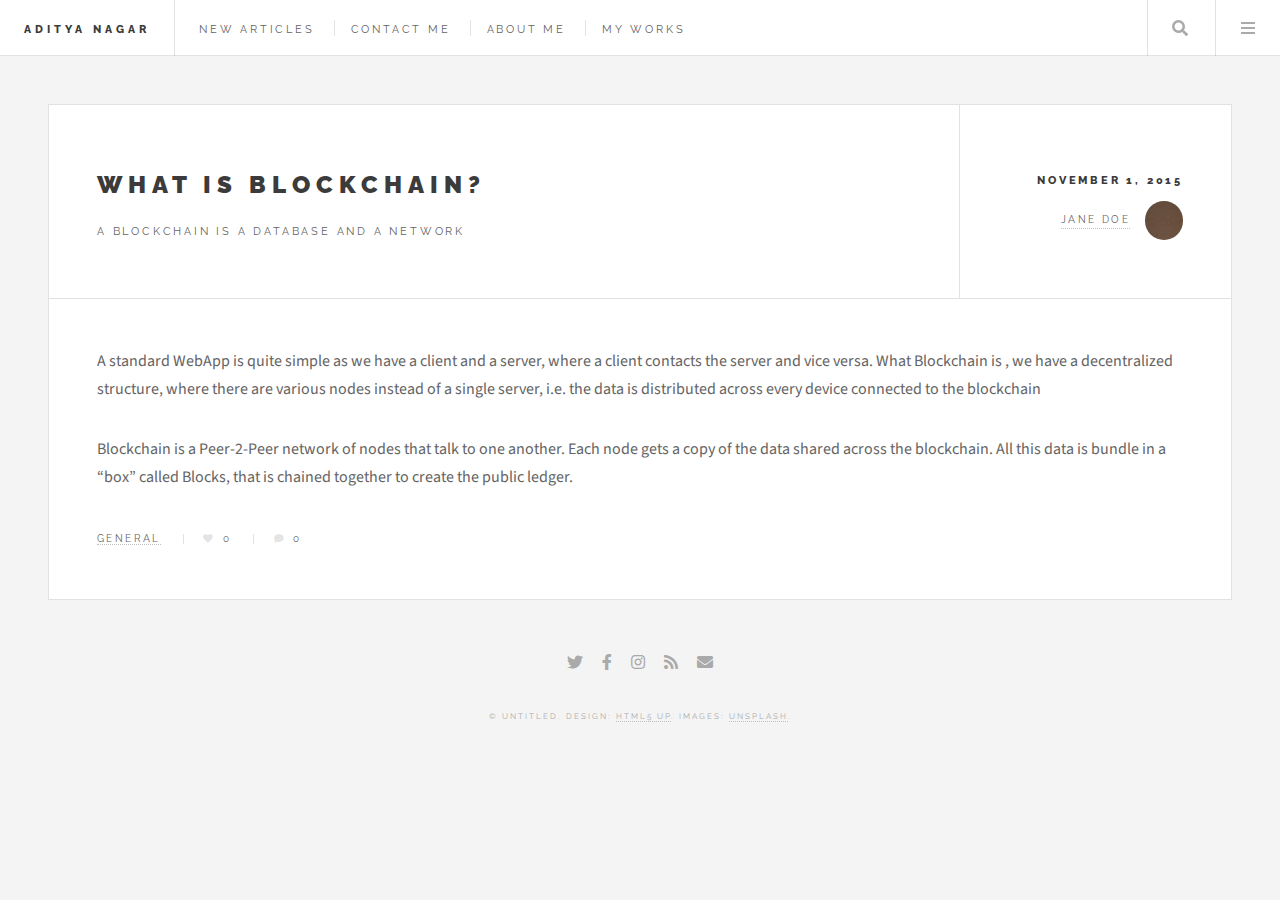
==== single.html @ 9ea2f199 "Initial commit" ====
<!DOCTYPE HTML>
<!--
	Future Imperfect by HTML5 UP
	html5up.net | @ajlkn
	Free for personal and commercial use under the CCA 3.0 license (html5up.net/license)
-->
<html>
	<head>
		<title>Aditya Nagar</title>
		<meta charset="utf-8" />
		<meta name="viewport" content="width=device-width, initial-scale=1, user-scalable=no" />
		<link rel="stylesheet" href="assets/css/main.css" />
	</head>
	<body class="single is-preload">

		<!-- Wrapper -->
			<div id="wrapper">

				<!-- Header -->
					<header id="header">
						<h1><a href="index.html">Aditya Nagar</a></h1>
						<nav class="links">
							<ul>
								<li><a href="#">New Articles</a></li>
								<li><a href="#">Contact Me</a></li>
								<li><a href="#">About Me</a></li>
								<li><a href="#">My Works</a></li>
							</ul>
						</nav>
						<nav class="main">
							<ul>
								<li class="search">
									<a class="fa-search" href="#search">Search</a>
									<form id="search" method="get" action="#">
										<input type="text" name="query" placeholder="Search" />
									</form>
								</li>
								<li class="menu">
									<a class="fa-bars" href="#menu">Menu</a>
								</li>
							</ul>
						</nav>
					</header>

				<!-- Menu -->
					<section id="menu">

						<!-- Search -->
							<section>
								<form class="search" method="get" action="#">
									<input type="text" name="query" placeholder="Search" />
								</form>
							</section>

						<!-- Links -->
						<section>
							<ul class="links">
								<li>
									<a href="#">
										<h3>What is Blockchain?</h3>
										<p>A Blockchain is a DATABASE and a NETWORK</p>
									</a>
								</li>
								
							</ul>
						</section>

						<!-- Actions -->
							<section>
								<ul class="actions stacked">
									<li><a href="#" class="button large fit">Log In</a></li>
								</ul>
							</section>

					</section>

				<!-- Main -->
					<div id="main">

						<!-- Post -->
							<article class="post">
								<header>
									<div class="title">
										<h2><a href="#">what is Blockchain? </a></h2>
										<p>A Blockchain is a DATABASE and a NETWORK</p>
									</div>
									<div class="meta">
										<time class="published" datetime="2015-11-01">November 1, 2015</time>
										<a href="#" class="author"><span class="name">Jane Doe</span><img src="images/avatar.jpg" alt="" /></a>
									</div>
								</header>
								<!-- <span class="image featured"><img src="images/pic01.jpg" alt="" /></span> -->
								<p>A standard WebApp is quite simple as we have a client and a server, where a client contacts the server and vice versa. 
									What Blockchain is , we have a decentralized structure, where there are various nodes instead of a single server, i.e. the data is distributed across every device connected to the blockchain
									</p>
								<p>Blockchain is a Peer-2-Peer network of nodes that talk to one another.
									Each node gets a copy of the data shared across the blockchain. All this data is bundle in a “box” called Blocks, that is chained together to create the public ledger. </p>
								<footer>
									<ul class="stats">
										<li><a href="#">General</a></li>
										<li><a href="#" class="icon solid fa-heart">0</a></li>
										<li><a href="#" class="icon solid fa-comment">0</a></li>
									</ul>
								</footer>
							</article>

					</div>

				<!-- Footer -->
					<section id="footer">
						<ul class="icons">
							<li><a href="#" class="icon brands fa-twitter"><span class="label">Twitter</span></a></li>
							<li><a href="#" class="icon brands fa-facebook-f"><span class="label">Facebook</span></a></li>
							<li><a href="#" class="icon brands fa-instagram"><span class="label">Instagram</span></a></li>
							<li><a href="#" class="icon solid fa-rss"><span class="label">RSS</span></a></li>
							<li><a href="#" class="icon solid fa-envelope"><span class="label">Email</span></a></li>
						</ul>
						<p class="copyright">&copy; Untitled. Design: <a href="http://html5up.net">HTML5 UP</a>. Images: <a href="http://unsplash.com">Unsplash</a>.</p>
					</section>

			</div>

		<!-- Scripts -->
			<script src="assets/js/jquery.min.js"></script>
			<script src="assets/js/browser.min.js"></script>
			<script src="assets/js/breakpoints.min.js"></script>
			<script src="assets/js/util.js"></script>
			<script src="assets/js/main.js"></script>

	</body>
</html>
---- assets/css/main.css ----
@import url(fontawesome-all.min.css);
@import url("https://fonts.googleapis.com/css?family=Source+Sans+Pro:400,700|Raleway:400,800,900");

/*
	Future Imperfect by HTML5 UP
	html5up.net | @ajlkn
	Free for personal and commercial use under the CCA 3.0 license (html5up.net/license)
*/

html, body, div, span, applet, object,
iframe, h1, h2, h3, h4, h5, h6, p, blockquote,
pre, a, abbr, acronym, address, big, cite,
code, del, dfn, em, img, ins, kbd, q, s, samp,
small, strike, strong, sub, sup, tt, var, b,
u, i, center, dl, dt, dd, ol, ul, li, fieldset,
form, label, legend, table, caption, tbody,
tfoot, thead, tr, th, td, article, aside,
canvas, details, embed, figure, figcaption,
footer, header, hgroup, menu, nav, output, ruby,
section, summary, time, mark, audio, video {
	margin: 0;
	padding: 0;
	border: 0;
	font-size: 100%;
	font: inherit;
	vertical-align: baseline;}

article, aside, details, figcaption, figure,
footer, header, hgroup, menu, nav, section {
	display: block;}

body {
	line-height: 1;
}

ol, ul {
	list-style: none;
}

blockquote, q {
	quotes: none;
}

	blockquote:before, blockquote:after, q:before, q:after {
		content: '';
		content: none;
	}

table {
	border-collapse: collapse;
	border-spacing: 0;
}

body {
	-webkit-text-size-adjust: none;
}

mark {
	background-color: transparent;
	color: inherit;
}

input::-moz-focus-inner {
	border: 0;
	padding: 0;
}

input, select, textarea {
	-moz-appearance: none;
	-webkit-appearance: none;
	-ms-appearance: none;
	appearance: none;
}

/* Basic */

	@-ms-viewport {
		width: device-width;
	}

	body {
		-ms-overflow-style: scrollbar;
	}

	@media screen and (max-width: 480px) {

		html, body {
			min-width: 320px;
		}

	}

	html {
		box-sizing: border-box;
	}

	*, *:before, *:after {
		box-sizing: inherit;
	}

	body {
		background: #f4f4f4;
	}

		body.is-preload *, body.is-preload *:before, body.is-preload *:after {
			-moz-animation: none !important;
			-webkit-animation: none !important;
			-ms-animation: none !important;
			animation: none !important;
			-moz-transition: none !important;
			-webkit-transition: none !important;
			-ms-transition: none !important;
			transition: none !important;
		}

/* Type */

	body, input, select, textarea {
		color: #646464;
		font-family: "Source Sans Pro", Helvetica, sans-serif;
		font-size: 14pt;
		font-weight: 400;
		line-height: 1.75;
	}

		@media screen and (max-width: 1680px) {

			body, input, select, textarea {
				font-size: 12pt;
			}

		}

		@media screen and (max-width: 1280px) {

			body, input, select, textarea {
				font-size: 12pt;
			}

		}

		@media screen and (max-width: 980px) {

			body, input, select, textarea {
				font-size: 12pt;
			}

		}

		@media screen and (max-width: 736px) {

			body, input, select, textarea {
				font-size: 12pt;
			}

		}

		@media screen and (max-width: 480px) {

			body, input, select, textarea {
				font-size: 12pt;
			}

		}

	a {
		-moz-transition: color 0.2s ease, border-bottom-color 0.2s ease;
		-webkit-transition: color 0.2s ease, border-bottom-color 0.2s ease;
		-ms-transition: color 0.2s ease, border-bottom-color 0.2s ease;
		transition: color 0.2s ease, border-bottom-color 0.2s ease;
		border-bottom: dotted 1px rgba(160, 160, 160, 0.65);
		color: inherit;
		text-decoration: none;
	}

		a:before {
			-moz-transition: color 0.2s ease;
			-webkit-transition: color 0.2s ease;
			-ms-transition: color 0.2s ease;
			transition: color 0.2s ease;
		}

		a:hover {
			border-bottom-color: transparent;
			color: #2ebaae !important;
		}

			a:hover:before {
				color: #2ebaae !important;
			}

	strong, b {
		color: #3c3b3b;
		font-weight: 700;
	}

	em, i {
		font-style: italic;
	}

	p {
		margin: 0 0 2em 0;
	}

	h1, h2, h3, h4, h5, h6 {
		color: #3c3b3b;
		font-family: "Raleway", Helvetica, sans-serif;
		font-weight: 800;
		letter-spacing: 0.25em;
		line-height: 1.65;
		margin: 0 0 1em 0;
		text-transform: uppercase;
	}

		h1 a, h2 a, h3 a, h4 a, h5 a, h6 a {
			color: inherit;
			border-bottom: 0;
		}

	h2 {
		font-size: 1.1em;
	}

	h3 {
		font-size: 0.9em;
	}

	h4 {
		font-size: 0.7em;
	}

	h5 {
		font-size: 0.7em;
	}

	h6 {
		font-size: 0.7em;
	}

	sub {
		font-size: 0.8em;
		position: relative;
		top: 0.5em;
	}

	sup {
		font-size: 0.8em;
		position: relative;
		top: -0.5em;
	}

	blockquote {
		border-left: solid 4px rgba(160, 160, 160, 0.3);
		font-style: italic;
		margin: 0 0 2em 0;
		padding: 0.5em 0 0.5em 2em;
	}

	code {
		background: rgba(160, 160, 160, 0.075);
		border: solid 1px rgba(160, 160, 160, 0.3);
		font-family: "Courier New", monospace;
		font-size: 0.9em;
		margin: 0 0.25em;
		padding: 0.25em 0.65em;
	}

	pre {
		-webkit-overflow-scrolling: touch;
		font-family: "Courier New", monospace;
		font-size: 0.9em;
		margin: 0 0 2em 0;
	}

		pre code {
			display: block;
			line-height: 1.75em;
			padding: 1em 1.5em;
			overflow-x: auto;
		}

	hr {
		border: 0;
		border-bottom: solid 1px rgba(160, 160, 160, 0.3);
		margin: 2em 0;
	}

		hr.major {
			margin: 3em 0;
		}

	.align-left {
		text-align: left;
	}

	.align-center {
		text-align: center;
	}

	.align-right {
		text-align: right;
	}

/* Row */

	.row {
		display: flex;
		flex-wrap: wrap;
		box-sizing: border-box;
		align-items: stretch;
	}

		.row > * {
			box-sizing: border-box;
		}

		.row.gtr-uniform > * > :last-child {
			margin-bottom: 0;
		}

		.row.aln-left {
			justify-content: flex-start;
		}

		.row.aln-center {
			justify-content: center;
		}

		.row.aln-right {
			justify-content: flex-end;
		}

		.row.aln-top {
			align-items: flex-start;
		}

		.row.aln-middle {
			align-items: center;
		}

		.row.aln-bottom {
			align-items: flex-end;
		}

		.row > .imp {
			order: -1;
		}

		.row > .col-1 {
			width: 8.33333%;
		}

		.row > .off-1 {
			margin-left: 8.33333%;
		}

		.row > .col-2 {
			width: 16.66667%;
		}

		.row > .off-2 {
			margin-left: 16.66667%;
		}

		.row > .col-3 {
			width: 25%;
		}

		.row > .off-3 {
			margin-left: 25%;
		}

		.row > .col-4 {
			width: 33.33333%;
		}

		.row > .off-4 {
			margin-left: 33.33333%;
		}

		.row > .col-5 {
			width: 41.66667%;
		}

		.row > .off-5 {
			margin-left: 41.66667%;
		}

		.row > .col-6 {
			width: 50%;
		}

		.row > .off-6 {
			margin-left: 50%;
		}

		.row > .col-7 {
			width: 58.33333%;
		}

		.row > .off-7 {
			margin-left: 58.33333%;
		}

		.row > .col-8 {
			width: 66.66667%;
		}

		.row > .off-8 {
			margin-left: 66.66667%;
		}

		.row > .col-9 {
			width: 75%;
		}

		.row > .off-9 {
			margin-left: 75%;
		}

		.row > .col-10 {
			width: 83.33333%;
		}

		.row > .off-10 {
			margin-left: 83.33333%;
		}

		.row > .col-11 {
			width: 91.66667%;
		}

		.row > .off-11 {
			margin-left: 91.66667%;
		}

		.row > .col-12 {
			width: 100%;
		}

		.row > .off-12 {
			margin-left: 100%;
		}

		.row.gtr-0 {
			margin-top: 0;
			margin-left: 0em;
		}

			.row.gtr-0 > * {
				padding: 0 0 0 0em;
			}

			.row.gtr-0.gtr-uniform {
				margin-top: 0em;
			}

				.row.gtr-0.gtr-uniform > * {
					padding-top: 0em;
				}

		.row.gtr-25 {
			margin-top: 0;
			margin-left: -0.25em;
		}

			.row.gtr-25 > * {
				padding: 0 0 0 0.25em;
			}

			.row.gtr-25.gtr-uniform {
				margin-top: -0.25em;
			}

				.row.gtr-25.gtr-uniform > * {
					padding-top: 0.25em;
				}

		.row.gtr-50 {
			margin-top: 0;
			margin-left: -0.5em;
		}

			.row.gtr-50 > * {
				padding: 0 0 0 0.5em;
			}

			.row.gtr-50.gtr-uniform {
				margin-top: -0.5em;
			}

				.row.gtr-50.gtr-uniform > * {
					padding-top: 0.5em;
				}

		.row {
			margin-top: 0;
			margin-left: -1em;
		}

			.row > * {
				padding: 0 0 0 1em;
			}

			.row.gtr-uniform {
				margin-top: -1em;
			}

				.row.gtr-uniform > * {
					padding-top: 1em;
				}

		.row.gtr-150 {
			margin-top: 0;
			margin-left: -1.5em;
		}

			.row.gtr-150 > * {
				padding: 0 0 0 1.5em;
			}

			.row.gtr-150.gtr-uniform {
				margin-top: -1.5em;
			}

				.row.gtr-150.gtr-uniform > * {
					padding-top: 1.5em;
				}

		.row.gtr-200 {
			margin-top: 0;
			margin-left: -2em;
		}

			.row.gtr-200 > * {
				padding: 0 0 0 2em;
			}

			.row.gtr-200.gtr-uniform {
				margin-top: -2em;
			}

				.row.gtr-200.gtr-uniform > * {
					padding-top: 2em;
				}

		@media screen and (max-width: 1680px) {

			.row {
				display: flex;
				flex-wrap: wrap;
				box-sizing: border-box;
				align-items: stretch;
			}

				.row > * {
					box-sizing: border-box;
				}

				.row.gtr-uniform > * > :last-child {
					margin-bottom: 0;
				}

				.row.aln-left {
					justify-content: flex-start;
				}

				.row.aln-center {
					justify-content: center;
				}

				.row.aln-right {
					justify-content: flex-end;
				}

				.row.aln-top {
					align-items: flex-start;
				}

				.row.aln-middle {
					align-items: center;
				}

				.row.aln-bottom {
					align-items: flex-end;
				}

				.row > .imp-xlarge {
					order: -1;
				}

				.row > .col-1-xlarge {
					width: 8.33333%;
				}

				.row > .off-1-xlarge {
					margin-left: 8.33333%;
				}

				.row > .col-2-xlarge {
					width: 16.66667%;
				}

				.row > .off-2-xlarge {
					margin-left: 16.66667%;
				}

				.row > .col-3-xlarge {
					width: 25%;
				}

				.row > .off-3-xlarge {
					margin-left: 25%;
				}

				.row > .col-4-xlarge {
					width: 33.33333%;
				}

				.row > .off-4-xlarge {
					margin-left: 33.33333%;
				}

				.row > .col-5-xlarge {
					width: 41.66667%;
				}

				.row > .off-5-xlarge {
					margin-left: 41.66667%;
				}

				.row > .col-6-xlarge {
					width: 50%;
				}

				.row > .off-6-xlarge {
					margin-left: 50%;
				}

				.row > .col-7-xlarge {
					width: 58.33333%;
				}

				.row > .off-7-xlarge {
					margin-left: 58.33333%;
				}

				.row > .col-8-xlarge {
					width: 66.66667%;
				}

				.row > .off-8-xlarge {
					margin-left: 66.66667%;
				}

				.row > .col-9-xlarge {
					width: 75%;
				}

				.row > .off-9-xlarge {
					margin-left: 75%;
				}

				.row > .col-10-xlarge {
					width: 83.33333%;
				}

				.row > .off-10-xlarge {
					margin-left: 83.33333%;
				}

				.row > .col-11-xlarge {
					width: 91.66667%;
				}

				.row > .off-11-xlarge {
					margin-left: 91.66667%;
				}

				.row > .col-12-xlarge {
					width: 100%;
				}

				.row > .off-12-xlarge {
					margin-left: 100%;
				}

				.row.gtr-0 {
					margin-top: 0;
					margin-left: 0em;
				}

					.row.gtr-0 > * {
						padding: 0 0 0 0em;
					}

					.row.gtr-0.gtr-uniform {
						margin-top: 0em;
					}

						.row.gtr-0.gtr-uniform > * {
							padding-top: 0em;
						}

				.row.gtr-25 {
					margin-top: 0;
					margin-left: -0.25em;
				}

					.row.gtr-25 > * {
						padding: 0 0 0 0.25em;
					}

					.row.gtr-25.gtr-uniform {
						margin-top: -0.25em;
					}

						.row.gtr-25.gtr-uniform > * {
							padding-top: 0.25em;
						}

				.row.gtr-50 {
					margin-top: 0;
					margin-left: -0.5em;
				}

					.row.gtr-50 > * {
						padding: 0 0 0 0.5em;
					}

					.row.gtr-50.gtr-uniform {
						margin-top: -0.5em;
					}

						.row.gtr-50.gtr-uniform > * {
							padding-top: 0.5em;
						}

				.row {
					margin-top: 0;
					margin-left: -1em;
				}

					.row > * {
						padding: 0 0 0 1em;
					}

					.row.gtr-uniform {
						margin-top: -1em;
					}

						.row.gtr-uniform > * {
							padding-top: 1em;
						}

				.row.gtr-150 {
					margin-top: 0;
					margin-left: -1.5em;
				}

					.row.gtr-150 > * {
						padding: 0 0 0 1.5em;
					}

					.row.gtr-150.gtr-uniform {
						margin-top: -1.5em;
					}

						.row.gtr-150.gtr-uniform > * {
							padding-top: 1.5em;
						}

				.row.gtr-200 {
					margin-top: 0;
					margin-left: -2em;
				}

					.row.gtr-200 > * {
						padding: 0 0 0 2em;
					}

					.row.gtr-200.gtr-uniform {
						margin-top: -2em;
					}

						.row.gtr-200.gtr-uniform > * {
							padding-top: 2em;
						}

		}

		@media screen and (max-width: 1280px) {

			.row {
				display: flex;
				flex-wrap: wrap;
				box-sizing: border-box;
				align-items: stretch;
			}

				.row > * {
					box-sizing: border-box;
				}

				.row.gtr-uniform > * > :last-child {
					margin-bottom: 0;
				}

				.row.aln-left {
					justify-content: flex-start;
				}

				.row.aln-center {
					justify-content: center;
				}

				.row.aln-right {
					justify-content: flex-end;
				}

				.row.aln-top {
					align-items: flex-start;
				}

				.row.aln-middle {
					align-items: center;
				}

				.row.aln-bottom {
					align-items: flex-end;
				}

				.row > .imp-large {
					order: -1;
				}

				.row > .col-1-large {
					width: 8.33333%;
				}

				.row > .off-1-large {
					margin-left: 8.33333%;
				}

				.row > .col-2-large {
					width: 16.66667%;
				}

				.row > .off-2-large {
					margin-left: 16.66667%;
				}

				.row > .col-3-large {
					width: 25%;
				}

				.row > .off-3-large {
					margin-left: 25%;
				}

				.row > .col-4-large {
					width: 33.33333%;
				}

				.row > .off-4-large {
					margin-left: 33.33333%;
				}

				.row > .col-5-large {
					width: 41.66667%;
				}

				.row > .off-5-large {
					margin-left: 41.66667%;
				}

				.row > .col-6-large {
					width: 50%;
				}

				.row > .off-6-large {
					margin-left: 50%;
				}

				.row > .col-7-large {
					width: 58.33333%;
				}

				.row > .off-7-large {
					margin-left: 58.33333%;
				}

				.row > .col-8-large {
					width: 66.66667%;
				}

				.row > .off-8-large {
					margin-left: 66.66667%;
				}

				.row > .col-9-large {
					width: 75%;
				}

				.row > .off-9-large {
					margin-left: 75%;
				}

				.row > .col-10-large {
					width: 83.33333%;
				}

				.row > .off-10-large {
					margin-left: 83.33333%;
				}

				.row > .col-11-large {
					width: 91.66667%;
				}

				.row > .off-11-large {
					margin-left: 91.66667%;
				}

				.row > .col-12-large {
					width: 100%;
				}

				.row > .off-12-large {
					margin-left: 100%;
				}

				.row.gtr-0 {
					margin-top: 0;
					margin-left: 0em;
				}

					.row.gtr-0 > * {
						padding: 0 0 0 0em;
					}

					.row.gtr-0.gtr-uniform {
						margin-top: 0em;
					}

						.row.gtr-0.gtr-uniform > * {
							padding-top: 0em;
						}

				.row.gtr-25 {
					margin-top: 0;
					margin-left: -0.25em;
				}

					.row.gtr-25 > * {
						padding: 0 0 0 0.25em;
					}

					.row.gtr-25.gtr-uniform {
						margin-top: -0.25em;
					}

						.row.gtr-25.gtr-uniform > * {
							padding-top: 0.25em;
						}

				.row.gtr-50 {
					margin-top: 0;
					margin-left: -0.5em;
				}

					.row.gtr-50 > * {
						padding: 0 0 0 0.5em;
					}

					.row.gtr-50.gtr-uniform {
						margin-top: -0.5em;
					}

						.row.gtr-50.gtr-uniform > * {
							padding-top: 0.5em;
						}

				.row {
					margin-top: 0;
					margin-left: -1em;
				}

					.row > * {
						padding: 0 0 0 1em;
					}

					.row.gtr-uniform {
						margin-top: -1em;
					}

						.row.gtr-uniform > * {
							padding-top: 1em;
						}

				.row.gtr-150 {
					margin-top: 0;
					margin-left: -1.5em;
				}

					.row.gtr-150 > * {
						padding: 0 0 0 1.5em;
					}

					.row.gtr-150.gtr-uniform {
						margin-top: -1.5em;
					}

						.row.gtr-150.gtr-uniform > * {
							padding-top: 1.5em;
						}

				.row.gtr-200 {
					margin-top: 0;
					margin-left: -2em;
				}

					.row.gtr-200 > * {
						padding: 0 0 0 2em;
					}

					.row.gtr-200.gtr-uniform {
						margin-top: -2em;
					}

						.row.gtr-200.gtr-uniform > * {
							padding-top: 2em;
						}

		}

		@media screen and (max-width: 980px) {

			.row {
				display: flex;
				flex-wrap: wrap;
				box-sizing: border-box;
				align-items: stretch;
			}

				.row > * {
					box-sizing: border-box;
				}

				.row.gtr-uniform > * > :last-child {
					margin-bottom: 0;
				}

				.row.aln-left {
					justify-content: flex-start;
				}

				.row.aln-center {
					justify-content: center;
				}

				.row.aln-right {
					justify-content: flex-end;
				}

				.row.aln-top {
					align-items: flex-start;
				}

				.row.aln-middle {
					align-items: center;
				}

				.row.aln-bottom {
					align-items: flex-end;
				}

				.row > .imp-medium {
					order: -1;
				}

				.row > .col-1-medium {
					width: 8.33333%;
				}

				.row > .off-1-medium {
					margin-left: 8.33333%;
				}

				.row > .col-2-medium {
					width: 16.66667%;
				}

				.row > .off-2-medium {
					margin-left: 16.66667%;
				}

				.row > .col-3-medium {
					width: 25%;
				}

				.row > .off-3-medium {
					margin-left: 25%;
				}

				.row > .col-4-medium {
					width: 33.33333%;
				}

				.row > .off-4-medium {
					margin-left: 33.33333%;
				}

				.row > .col-5-medium {
					width: 41.66667%;
				}

				.row > .off-5-medium {
					margin-left: 41.66667%;
				}

				.row > .col-6-medium {
					width: 50%;
				}

				.row > .off-6-medium {
					margin-left: 50%;
				}

				.row > .col-7-medium {
					width: 58.33333%;
				}

				.row > .off-7-medium {
					margin-left: 58.33333%;
				}

				.row > .col-8-medium {
					width: 66.66667%;
				}

				.row > .off-8-medium {
					margin-left: 66.66667%;
				}

				.row > .col-9-medium {
					width: 75%;
				}

				.row > .off-9-medium {
					margin-left: 75%;
				}

				.row > .col-10-medium {
					width: 83.33333%;
				}

				.row > .off-10-medium {
					margin-left: 83.33333%;
				}

				.row > .col-11-medium {
					width: 91.66667%;
				}

				.row > .off-11-medium {
					margin-left: 91.66667%;
				}

				.row > .col-12-medium {
					width: 100%;
				}

				.row > .off-12-medium {
					margin-left: 100%;
				}

				.row.gtr-0 {
					margin-top: 0;
					margin-left: 0em;
				}

					.row.gtr-0 > * {
						padding: 0 0 0 0em;
					}

					.row.gtr-0.gtr-uniform {
						margin-top: 0em;
					}

						.row.gtr-0.gtr-uniform > * {
							padding-top: 0em;
						}

				.row.gtr-25 {
					margin-top: 0;
					margin-left: -0.25em;
				}

					.row.gtr-25 > * {
						padding: 0 0 0 0.25em;
					}

					.row.gtr-25.gtr-uniform {
						margin-top: -0.25em;
					}

						.row.gtr-25.gtr-uniform > * {
							padding-top: 0.25em;
						}

				.row.gtr-50 {
					margin-top: 0;
					margin-left: -0.5em;
				}

					.row.gtr-50 > * {
						padding: 0 0 0 0.5em;
					}

					.row.gtr-50.gtr-uniform {
						margin-top: -0.5em;
					}

						.row.gtr-50.gtr-uniform > * {
							padding-top: 0.5em;
						}

				.row {
					margin-top: 0;
					margin-left: -1em;
				}

					.row > * {
						padding: 0 0 0 1em;
					}

					.row.gtr-uniform {
						margin-top: -1em;
					}

						.row.gtr-uniform > * {
							padding-top: 1em;
						}

				.row.gtr-150 {
					margin-top: 0;
					margin-left: -1.5em;
				}

					.row.gtr-150 > * {
						padding: 0 0 0 1.5em;
					}

					.row.gtr-150.gtr-uniform {
						margin-top: -1.5em;
					}

						.row.gtr-150.gtr-uniform > * {
							padding-top: 1.5em;
						}

				.row.gtr-200 {
					margin-top: 0;
					margin-left: -2em;
				}

					.row.gtr-200 > * {
						padding: 0 0 0 2em;
					}

					.row.gtr-200.gtr-uniform {
						margin-top: -2em;
					}

						.row.gtr-200.gtr-uniform > * {
							padding-top: 2em;
						}

		}

		@media screen and (max-width: 736px) {

			.row {
				display: flex;
				flex-wrap: wrap;
				box-sizing: border-box;
				align-items: stretch;
			}

				.row > * {
					box-sizing: border-box;
				}

				.row.gtr-uniform > * > :last-child {
					margin-bottom: 0;
				}

				.row.aln-left {
					justify-content: flex-start;
				}

				.row.aln-center {
					justify-content: center;
				}

				.row.aln-right {
					justify-content: flex-end;
				}

				.row.aln-top {
					align-items: flex-start;
				}

				.row.aln-middle {
					align-items: center;
				}

				.row.aln-bottom {
					align-items: flex-end;
				}

				.row > .imp-small {
					order: -1;
				}

				.row > .col-1-small {
					width: 8.33333%;
				}

				.row > .off-1-small {
					margin-left: 8.33333%;
				}

				.row > .col-2-small {
					width: 16.66667%;
				}

				.row > .off-2-small {
					margin-left: 16.66667%;
				}

				.row > .col-3-small {
					width: 25%;
				}

				.row > .off-3-small {
					margin-left: 25%;
				}

				.row > .col-4-small {
					width: 33.33333%;
				}

				.row > .off-4-small {
					margin-left: 33.33333%;
				}

				.row > .col-5-small {
					width: 41.66667%;
				}

				.row > .off-5-small {
					margin-left: 41.66667%;
				}

				.row > .col-6-small {
					width: 50%;
				}

				.row > .off-6-small {
					margin-left: 50%;
				}

				.row > .col-7-small {
					width: 58.33333%;
				}

				.row > .off-7-small {
					margin-left: 58.33333%;
				}

				.row > .col-8-small {
					width: 66.66667%;
				}

				.row > .off-8-small {
					margin-left: 66.66667%;
				}

				.row > .col-9-small {
					width: 75%;
				}

				.row > .off-9-small {
					margin-left: 75%;
				}

				.row > .col-10-small {
					width: 83.33333%;
				}

				.row > .off-10-small {
					margin-left: 83.33333%;
				}

				.row > .col-11-small {
					width: 91.66667%;
				}

				.row > .off-11-small {
					margin-left: 91.66667%;
				}

				.row > .col-12-small {
					width: 100%;
				}

				.row > .off-12-small {
					margin-left: 100%;
				}

				.row.gtr-0 {
					margin-top: 0;
					margin-left: 0em;
				}

					.row.gtr-0 > * {
						padding: 0 0 0 0em;
					}

					.row.gtr-0.gtr-uniform {
						margin-top: 0em;
					}

						.row.gtr-0.gtr-uniform > * {
							padding-top: 0em;
						}

				.row.gtr-25 {
					margin-top: 0;
					margin-left: -0.25em;
				}

					.row.gtr-25 > * {
						padding: 0 0 0 0.25em;
					}

					.row.gtr-25.gtr-uniform {
						margin-top: -0.25em;
					}

						.row.gtr-25.gtr-uniform > * {
							padding-top: 0.25em;
						}

				.row.gtr-50 {
					margin-top: 0;
					margin-left: -0.5em;
				}

					.row.gtr-50 > * {
						padding: 0 0 0 0.5em;
					}

					.row.gtr-50.gtr-uniform {
						margin-top: -0.5em;
					}

						.row.gtr-50.gtr-uniform > * {
							padding-top: 0.5em;
						}

				.row {
					margin-top: 0;
					margin-left: -1em;
				}

					.row > * {
						padding: 0 0 0 1em;
					}

					.row.gtr-uniform {
						margin-top: -1em;
					}

						.row.gtr-uniform > * {
							padding-top: 1em;
						}

				.row.gtr-150 {
					margin-top: 0;
					margin-left: -1.5em;
				}

					.row.gtr-150 > * {
						padding: 0 0 0 1.5em;
					}

					.row.gtr-150.gtr-uniform {
						margin-top: -1.5em;
					}

						.row.gtr-150.gtr-uniform > * {
							padding-top: 1.5em;
						}

				.row.gtr-200 {
					margin-top: 0;
					margin-left: -2em;
				}

					.row.gtr-200 > * {
						padding: 0 0 0 2em;
					}

					.row.gtr-200.gtr-uniform {
						margin-top: -2em;
					}

						.row.gtr-200.gtr-uniform > * {
							padding-top: 2em;
						}

		}

		@media screen and (max-width: 480px) {

			.row {
				display: flex;
				flex-wrap: wrap;
				box-sizing: border-box;
				align-items: stretch;
			}

				.row > * {
					box-sizing: border-box;
				}

				.row.gtr-uniform > * > :last-child {
					margin-bottom: 0;
				}

				.row.aln-left {
					justify-content: flex-start;
				}

				.row.aln-center {
					justify-content: center;
				}

				.row.aln-right {
					justify-content: flex-end;
				}

				.row.aln-top {
					align-items: flex-start;
				}

				.row.aln-middle {
					align-items: center;
				}

				.row.aln-bottom {
					align-items: flex-end;
				}

				.row > .imp-xsmall {
					order: -1;
				}

				.row > .col-1-xsmall {
					width: 8.33333%;
				}

				.row > .off-1-xsmall {
					margin-left: 8.33333%;
				}

				.row > .col-2-xsmall {
					width: 16.66667%;
				}

				.row > .off-2-xsmall {
					margin-left: 16.66667%;
				}

				.row > .col-3-xsmall {
					width: 25%;
				}

				.row > .off-3-xsmall {
					margin-left: 25%;
				}

				.row > .col-4-xsmall {
					width: 33.33333%;
				}

				.row > .off-4-xsmall {
					margin-left: 33.33333%;
				}

				.row > .col-5-xsmall {
					width: 41.66667%;
				}

				.row > .off-5-xsmall {
					margin-left: 41.66667%;
				}

				.row > .col-6-xsmall {
					width: 50%;
				}

				.row > .off-6-xsmall {
					margin-left: 50%;
				}

				.row > .col-7-xsmall {
					width: 58.33333%;
				}

				.row > .off-7-xsmall {
					margin-left: 58.33333%;
				}

				.row > .col-8-xsmall {
					width: 66.66667%;
				}

				.row > .off-8-xsmall {
					margin-left: 66.66667%;
				}

				.row > .col-9-xsmall {
					width: 75%;
				}

				.row > .off-9-xsmall {
					margin-left: 75%;
				}

				.row > .col-10-xsmall {
					width: 83.33333%;
				}

				.row > .off-10-xsmall {
					margin-left: 83.33333%;
				}

				.row > .col-11-xsmall {
					width: 91.66667%;
				}

				.row > .off-11-xsmall {
					margin-left: 91.66667%;
				}

				.row > .col-12-xsmall {
					width: 100%;
				}

				.row > .off-12-xsmall {
					margin-left: 100%;
				}

				.row.gtr-0 {
					margin-top: 0;
					margin-left: 0em;
				}

					.row.gtr-0 > * {
						padding: 0 0 0 0em;
					}

					.row.gtr-0.gtr-uniform {
						margin-top: 0em;
					}

						.row.gtr-0.gtr-uniform > * {
							padding-top: 0em;
						}

				.row.gtr-25 {
					margin-top: 0;
					margin-left: -0.25em;
				}

					.row.gtr-25 > * {
						padding: 0 0 0 0.25em;
					}

					.row.gtr-25.gtr-uniform {
						margin-top: -0.25em;
					}

						.row.gtr-25.gtr-uniform > * {
							padding-top: 0.25em;
						}

				.row.gtr-50 {
					margin-top: 0;
					margin-left: -0.5em;
				}

					.row.gtr-50 > * {
						padding: 0 0 0 0.5em;
					}

					.row.gtr-50.gtr-uniform {
						margin-top: -0.5em;
					}

						.row.gtr-50.gtr-uniform > * {
							padding-top: 0.5em;
						}

				.row {
					margin-top: 0;
					margin-left: -1em;
				}

					.row > * {
						padding: 0 0 0 1em;
					}

					.row.gtr-uniform {
						margin-top: -1em;
					}

						.row.gtr-uniform > * {
							padding-top: 1em;
						}

				.row.gtr-150 {
					margin-top: 0;
					margin-left: -1.5em;
				}

					.row.gtr-150 > * {
						padding: 0 0 0 1.5em;
					}

					.row.gtr-150.gtr-uniform {
						margin-top: -1.5em;
					}

						.row.gtr-150.gtr-uniform > * {
							padding-top: 1.5em;
						}

				.row.gtr-200 {
					margin-top: 0;
					margin-left: -2em;
				}

					.row.gtr-200 > * {
						padding: 0 0 0 2em;
					}

					.row.gtr-200.gtr-uniform {
						margin-top: -2em;
					}

						.row.gtr-200.gtr-uniform > * {
							padding-top: 2em;
						}

		}

/* Author */

	.author {
		display: -moz-flex;
		display: -webkit-flex;
		display: -ms-flex;
		display: flex;
		-moz-flex-direction: row;
		-webkit-flex-direction: row;
		-ms-flex-direction: row;
		flex-direction: row;
		-moz-align-items: center;
		-webkit-align-items: center;
		-ms-align-items: center;
		align-items: center;
		-moz-justify-content: -moz-flex-end;
		-webkit-justify-content: -webkit-flex-end;
		-ms-justify-content: -ms-flex-end;
		justify-content: flex-end;
		border-bottom: 0;
		font-family: "Raleway", Helvetica, sans-serif;
		font-size: 0.6em;
		font-weight: 400;
		letter-spacing: 0.25em;
		text-transform: uppercase;
		white-space: nowrap;
	}

		.author .name {
			-moz-transition: border-bottom-color 0.2s ease;
			-webkit-transition: border-bottom-color 0.2s ease;
			-ms-transition: border-bottom-color 0.2s ease;
			transition: border-bottom-color 0.2s ease;
			border-bottom: dotted 1px rgba(160, 160, 160, 0.65);
			display: block;
			margin: 0 1.5em 0 0;
		}

		.author img {
			border-radius: 100%;
			display: block;
			width: 4em;
		}

		.author:hover .name {
			border-bottom-color: transparent;
		}

/* Blurb */

	.blurb h2 {
		font-size: 0.8em;
		margin: 0 0 1.5em 0;
	}

	.blurb h3 {
		font-size: 0.7em;
	}

	.blurb p {
		font-size: 0.9em;
	}

/* Box */

	.box {
		border: solid 1px rgba(160, 160, 160, 0.3);
		margin-bottom: 2em;
		padding: 1.5em;
	}

		.box > :last-child,
		.box > :last-child > :last-child,
		.box > :last-child > :last-child > :last-child {
			margin-bottom: 0;
		}

		.box.alt {
			border: 0;
			border-radius: 0;
			padding: 0;
		}

/* Button */

	input[type="submit"],
	input[type="reset"],
	input[type="button"],
	button,
	.button {
		-moz-appearance: none;
		-webkit-appearance: none;
		-ms-appearance: none;
		appearance: none;
		-moz-transition: background-color 0.2s ease, box-shadow 0.2s ease, color 0.2s ease;
		-webkit-transition: background-color 0.2s ease, box-shadow 0.2s ease, color 0.2s ease;
		-ms-transition: background-color 0.2s ease, box-shadow 0.2s ease, color 0.2s ease;
		transition: background-color 0.2s ease, box-shadow 0.2s ease, color 0.2s ease;
		background-color: transparent;
		border: 0;
		box-shadow: inset 0 0 0 1px rgba(160, 160, 160, 0.3);
		color: #3c3b3b !important;
		cursor: pointer;
		display: inline-block;
		font-family: "Raleway", Helvetica, sans-serif;
		font-size: 0.6em;
		font-weight: 800;
		height: 4.8125em;
		letter-spacing: 0.25em;
		line-height: 4.8125em;
		padding: 0 2.5em;
		text-align: center;
		text-decoration: none;
		text-transform: uppercase;
		white-space: nowrap;
	}

		input[type="submit"]:hover,
		input[type="reset"]:hover,
		input[type="button"]:hover,
		button:hover,
		.button:hover {
			box-shadow: inset 0 0 0 1px #2ebaae;
			color: #2ebaae !important;
		}

			input[type="submit"]:hover:active,
			input[type="reset"]:hover:active,
			input[type="button"]:hover:active,
			button:hover:active,
			.button:hover:active {
				background-color: rgba(46, 186, 174, 0.05);
			}

		input[type="submit"]:before, input[type="submit"]:after,
		input[type="reset"]:before,
		input[type="reset"]:after,
		input[type="button"]:before,
		input[type="button"]:after,
		button:before,
		button:after,
		.button:before,
		.button:after {
			color: #aaaaaa;
			position: relative;
		}

		input[type="submit"]:before,
		input[type="reset"]:before,
		input[type="button"]:before,
		button:before,
		.button:before {
			left: -1em;
			padding: 0 0 0 0.75em;
		}

		input[type="submit"]:after,
		input[type="reset"]:after,
		input[type="button"]:after,
		button:after,
		.button:after {
			left: 1em;
			padding: 0 0.75em 0 0;
		}

		input[type="submit"].fit,
		input[type="reset"].fit,
		input[type="button"].fit,
		button.fit,
		.button.fit {
			width: 100%;
		}

		input[type="submit"].large,
		input[type="reset"].large,
		input[type="button"].large,
		button.large,
		.button.large {
			font-size: 0.7em;
			padding: 0 3em;
		}

		input[type="submit"].small,
		input[type="reset"].small,
		input[type="button"].small,
		button.small,
		.button.small {
			font-size: 0.5em;
		}

		input[type="submit"].disabled, input[type="submit"]:disabled,
		input[type="reset"].disabled,
		input[type="reset"]:disabled,
		input[type="button"].disabled,
		input[type="button"]:disabled,
		button.disabled,
		button:disabled,
		.button.disabled,
		.button:disabled {
			pointer-events: none;
			color: rgba(160, 160, 160, 0.3) !important;
		}

			input[type="submit"].disabled:before, input[type="submit"]:disabled:before,
			input[type="reset"].disabled:before,
			input[type="reset"]:disabled:before,
			input[type="button"].disabled:before,
			input[type="button"]:disabled:before,
			button.disabled:before,
			button:disabled:before,
			.button.disabled:before,
			.button:disabled:before {
				color: rgba(160, 160, 160, 0.3) !important;
			}

/* Form */

	form {
		margin: 0 0 2em 0;
	}

		form.search {
			text-decoration: none;
			position: relative;
		}

			form.search:before {
				-moz-osx-font-smoothing: grayscale;
				-webkit-font-smoothing: antialiased;
				display: inline-block;
				font-style: normal;
				font-variant: normal;
				text-rendering: auto;
				line-height: 1;
				text-transform: none !important;
				font-family: 'Font Awesome 5 Free';
				font-weight: 900;
			}

			form.search:before {
				color: #aaaaaa;
				content: '\f002';
				display: block;
				height: 2.75em;
				left: 0;
				line-height: 2.75em;
				position: absolute;
				text-align: center;
				top: 0;
				width: 2.5em;
			}

			form.search > input:first-child {
				padding-left: 2.5em;
			}

	label {
		color: #3c3b3b;
		display: block;
		font-size: 0.9em;
		font-weight: 700;
		margin: 0 0 1em 0;
	}

	input[type="text"],
	input[type="password"],
	input[type="email"],
	input[type="tel"],
	select,
	textarea {
		-moz-appearance: none;
		-webkit-appearance: none;
		-ms-appearance: none;
		appearance: none;
		background: rgba(160, 160, 160, 0.075);
		border: none;
		border: solid 1px rgba(160, 160, 160, 0.3);
		border-radius: 0;
		color: inherit;
		display: block;
		outline: 0;
		padding: 0 1em;
		text-decoration: none;
		width: 100%;
	}

		input[type="text"]:invalid,
		input[type="password"]:invalid,
		input[type="email"]:invalid,
		input[type="tel"]:invalid,
		select:invalid,
		textarea:invalid {
			box-shadow: none;
		}

		input[type="text"]:focus,
		input[type="password"]:focus,
		input[type="email"]:focus,
		input[type="tel"]:focus,
		select:focus,
		textarea:focus {
			border-color: #2ebaae;
			box-shadow: inset 0 0 0 1px #2ebaae;
		}

	.select-wrapper {
		text-decoration: none;
		display: block;
		position: relative;
	}

		.select-wrapper:before {
			-moz-osx-font-smoothing: grayscale;
			-webkit-font-smoothing: antialiased;
			display: inline-block;
			font-style: normal;
			font-variant: normal;
			text-rendering: auto;
			line-height: 1;
			text-transform: none !important;
			font-family: 'Font Awesome 5 Free';
			font-weight: 900;
		}

		.select-wrapper:before {
			color: rgba(160, 160, 160, 0.3);
			content: '\f078';
			display: block;
			height: 2.75em;
			line-height: 2.75em;
			pointer-events: none;
			position: absolute;
			right: 0;
			text-align: center;
			top: 0;
			width: 2.75em;
		}

		.select-wrapper select::-ms-expand {
			display: none;
		}

	select {
		background-image: url("data:image/svg+xml;charset=utf8,%3Csvg xmlns='http://www.w3.org/2000/svg' width='40' height='40' preserveAspectRatio='none' viewBox='0 0 40 40'%3E%3Cpath d='M9.4,12.3l10.4,10.4l10.4-10.4c0.2-0.2,0.5-0.4,0.9-0.4c0.3,0,0.6,0.1,0.9,0.4l3.3,3.3c0.2,0.2,0.4,0.5,0.4,0.9 c0,0.4-0.1,0.6-0.4,0.9L20.7,31.9c-0.2,0.2-0.5,0.4-0.9,0.4c-0.3,0-0.6-0.1-0.9-0.4L4.3,17.3c-0.2-0.2-0.4-0.5-0.4-0.9 c0-0.4,0.1-0.6,0.4-0.9l3.3-3.3c0.2-0.2,0.5-0.4,0.9-0.4S9.1,12.1,9.4,12.3z' fill='rgba(160, 160, 160, 0.3)' /%3E%3C/svg%3E");
		background-size: 1.25rem;
		background-repeat: no-repeat;
		background-position: calc(100% - 1rem) center;
		height: 2.75em;
		padding-right: 2.75em;
		text-overflow: ellipsis;
	}

		select option {
			color: #3c3b3b;
			background: #ffffff;
		}

		select:focus::-ms-value {
			background-color: transparent;
		}

		select::-ms-expand {
			display: none;
		}

	input[type="text"],
	input[type="password"],
	input[type="email"],
	select {
		height: 2.75em;
	}

	textarea {
		padding: 0.75em 1em;
	}

	input[type="checkbox"],
	input[type="radio"] {
		-moz-appearance: none;
		-webkit-appearance: none;
		-ms-appearance: none;
		appearance: none;
		display: block;
		float: left;
		margin-right: -2em;
		opacity: 0;
		width: 1em;
		z-index: -1;
	}

		input[type="checkbox"] + label,
		input[type="radio"] + label {
			text-decoration: none;
			color: #646464;
			cursor: pointer;
			display: inline-block;
			font-size: 1em;
			font-weight: 400;
			padding-left: 2.4em;
			padding-right: 0.75em;
			position: relative;
		}

			input[type="checkbox"] + label:before,
			input[type="radio"] + label:before {
				-moz-osx-font-smoothing: grayscale;
				-webkit-font-smoothing: antialiased;
				display: inline-block;
				font-style: normal;
				font-variant: normal;
				text-rendering: auto;
				line-height: 1;
				text-transform: none !important;
				font-family: 'Font Awesome 5 Free';
				font-weight: 900;
			}

			input[type="checkbox"] + label:before,
			input[type="radio"] + label:before {
				background: rgba(160, 160, 160, 0.075);
				border: solid 1px rgba(160, 160, 160, 0.3);
				content: '';
				display: inline-block;
				font-size: 0.8em;
				height: 2.0625em;
				left: 0;
				line-height: 2.0625em;
				position: absolute;
				text-align: center;
				top: 0;
				width: 2.0625em;
			}

		input[type="checkbox"]:checked + label:before,
		input[type="radio"]:checked + label:before {
			background: #3c3b3b;
			border-color: #3c3b3b;
			color: #ffffff;
			content: '\f00c';
		}

		input[type="checkbox"]:focus + label:before,
		input[type="radio"]:focus + label:before {
			border-color: #2ebaae;
			box-shadow: 0 0 0 1px #2ebaae;
		}

	input[type="radio"] + label:before {
		border-radius: 100%;
	}

	::-webkit-input-placeholder {
		color: #aaaaaa !important;
		opacity: 1.0;
	}

	:-moz-placeholder {
		color: #aaaaaa !important;
		opacity: 1.0;
	}

	::-moz-placeholder {
		color: #aaaaaa !important;
		opacity: 1.0;
	}

	:-ms-input-placeholder {
		color: #aaaaaa !important;
		opacity: 1.0;
	}

/* Icon */

	.icon {
		text-decoration: none;
		border-bottom: none;
		position: relative;
	}

		.icon:before {
			-moz-osx-font-smoothing: grayscale;
			-webkit-font-smoothing: antialiased;
			display: inline-block;
			font-style: normal;
			font-variant: normal;
			text-rendering: auto;
			line-height: 1;
			text-transform: none !important;
			font-family: 'Font Awesome 5 Free';
			font-weight: 400;
		}

		.icon > .label {
			display: none;
		}

		.icon:before {
			line-height: inherit;
		}

		.icon.solid:before {
			font-weight: 900;
		}

		.icon.brands:before {
			font-family: 'Font Awesome 5 Brands';
		}

		.icon.suffix:before {
			float: right;
		}

/* Image */

	.image {
		border: 0;
		display: inline-block;
		position: relative;
	}

		.image img {
			display: block;
		}

		.image.left, .image.right {
			max-width: 40%;
		}

			.image.left img, .image.right img {
				width: 100%;
			}

		.image.left {
			float: left;
			padding: 0 1.5em 1em 0;
			top: 0.25em;
		}

		.image.right {
			float: right;
			padding: 0 0 1em 1.5em;
			top: 0.25em;
		}

		.image.fit {
			display: block;
			margin: 0 0 2em 0;
			width: 100%;
		}

			.image.fit img {
				width: 100%;
			}

		.image.featured {
			display: block;
			margin: 0 0 3em 0;
			width: 100%;
		}

			.image.featured img {
				width: 100%;
			}

			@media screen and (max-width: 736px) {

				.image.featured {
					margin: 0 0 1.5em 0;
				}

			}

		.image.main {
			display: block;
			margin: 0 0 3em 0;
			width: 100%;
		}

			.image.main img {
				width: 100%;
			}

/* List */

	ol {
		list-style: decimal;
		margin: 0 0 2em 0;
		padding-left: 1.25em;
	}

		ol li {
			padding-left: 0.25em;
		}

	ul {
		list-style: disc;
		margin: 0 0 2em 0;
		padding-left: 1em;
	}

		ul li {
			padding-left: 0.5em;
		}

		ul.alt {
			list-style: none;
			padding-left: 0;
		}

			ul.alt li {
				border-top: solid 1px rgba(160, 160, 160, 0.3);
				padding: 0.5em 0;
			}

				ul.alt li:first-child {
					border-top: 0;
					padding-top: 0;
				}

	dl {
		margin: 0 0 2em 0;
	}

		dl dt {
			display: block;
			font-weight: 700;
			margin: 0 0 1em 0;
		}

		dl dd {
			margin-left: 2em;
		}

/* Actions */

	ul.actions {
		display: -moz-flex;
		display: -webkit-flex;
		display: -ms-flex;
		display: flex;
		cursor: default;
		list-style: none;
		margin-left: -1em;
		padding-left: 0;
	}

		ul.actions li {
			padding: 0 0 0 1em;
			vertical-align: middle;
		}

		ul.actions.special {
			-moz-justify-content: center;
			-webkit-justify-content: center;
			-ms-justify-content: center;
			justify-content: center;
			width: 100%;
			margin-left: 0;
		}

			ul.actions.special li:first-child {
				padding-left: 0;
			}

		ul.actions.stacked {
			-moz-flex-direction: column;
			-webkit-flex-direction: column;
			-ms-flex-direction: column;
			flex-direction: column;
			margin-left: 0;
		}

			ul.actions.stacked li {
				padding: 1.3em 0 0 0;
			}

				ul.actions.stacked li:first-child {
					padding-top: 0;
				}

		ul.actions.fit {
			width: calc(100% + 1em);
		}

			ul.actions.fit li {
				-moz-flex-grow: 1;
				-webkit-flex-grow: 1;
				-ms-flex-grow: 1;
				flex-grow: 1;
				-moz-flex-shrink: 1;
				-webkit-flex-shrink: 1;
				-ms-flex-shrink: 1;
				flex-shrink: 1;
				width: 100%;
			}

				ul.actions.fit li > * {
					width: 100%;
				}

			ul.actions.fit.stacked {
				width: 100%;
			}

		@media screen and (max-width: 480px) {

			ul.actions:not(.fixed) {
				-moz-flex-direction: column;
				-webkit-flex-direction: column;
				-ms-flex-direction: column;
				flex-direction: column;
				margin-left: 0;
				width: 100% !important;
			}

				ul.actions:not(.fixed) li {
					-moz-flex-grow: 1;
					-webkit-flex-grow: 1;
					-ms-flex-grow: 1;
					flex-grow: 1;
					-moz-flex-shrink: 1;
					-webkit-flex-shrink: 1;
					-ms-flex-shrink: 1;
					flex-shrink: 1;
					padding: 1em 0 0 0;
					text-align: center;
					width: 100%;
				}

					ul.actions:not(.fixed) li > * {
						width: 100%;
					}

					ul.actions:not(.fixed) li:first-child {
						padding-top: 0;
					}

					ul.actions:not(.fixed) li input[type="submit"],
					ul.actions:not(.fixed) li input[type="reset"],
					ul.actions:not(.fixed) li input[type="button"],
					ul.actions:not(.fixed) li button,
					ul.actions:not(.fixed) li .button {
						width: 100%;
					}

						ul.actions:not(.fixed) li input[type="submit"].icon:before,
						ul.actions:not(.fixed) li input[type="reset"].icon:before,
						ul.actions:not(.fixed) li input[type="button"].icon:before,
						ul.actions:not(.fixed) li button.icon:before,
						ul.actions:not(.fixed) li .button.icon:before {
							margin-left: -0.5em;
						}

		}

/* Icons */

	ul.icons {
		cursor: default;
		list-style: none;
		padding-left: 0;
	}

		ul.icons li {
			display: inline-block;
			padding: 0 1em 0 0;
		}

			ul.icons li:last-child {
				padding-right: 0;
			}

			ul.icons li > * {
				border: 0;
			}

				ul.icons li > * .label {
					display: none;
				}

/* Posts */

	ul.posts {
		list-style: none;
		padding: 0;
	}

		ul.posts li {
			border-top: dotted 1px rgba(160, 160, 160, 0.3);
			margin: 1.5em 0 0 0;
			padding: 1.5em 0 0 0;
		}

			ul.posts li:first-child {
				border-top: 0;
				margin-top: 0;
				padding-top: 0;
			}

		ul.posts article {
			display: -moz-flex;
			display: -webkit-flex;
			display: -ms-flex;
			display: flex;
			-moz-align-items: -moz-flex-start;
			-webkit-align-items: -webkit-flex-start;
			-ms-align-items: -ms-flex-start;
			align-items: flex-start;
			-moz-flex-direction: row-reverse;
			-webkit-flex-direction: row-reverse;
			-ms-flex-direction: row-reverse;
			flex-direction: row-reverse;
		}

			ul.posts article .image {
				display: block;
				margin-right: 1.5em;
				min-width: 4em;
				width: 4em;
			}

				ul.posts article .image img {
					width: 100%;
				}

			ul.posts article header {
				-moz-flex-grow: 1;
				-webkit-flex-grow: 1;
				-ms-flex-grow: 1;
				flex-grow: 1;
				-ms-flex: 1;
			}

				ul.posts article header h3 {
					font-size: 0.7em;
					margin-top: 0.125em;
				}

				ul.posts article header .published {
					display: block;
					font-family: "Raleway", Helvetica, sans-serif;
					font-size: 0.6em;
					font-weight: 400;
					letter-spacing: 0.25em;
					margin: -0.625em 0 1.7em 0;
					text-transform: uppercase;
				}

				ul.posts article header > :last-child {
					margin-bottom: 0;
				}

/* Mini Post */

	.mini-post {
		display: -moz-flex;
		display: -webkit-flex;
		display: -ms-flex;
		display: flex;
		-moz-flex-direction: column-reverse;
		-webkit-flex-direction: column-reverse;
		-ms-flex-direction: column-reverse;
		flex-direction: column-reverse;
		background: #ffffff;
		border: solid 1px rgba(160, 160, 160, 0.3);
		margin: 0 0 2em 0;
	}

		.mini-post .image {
			overflow: hidden;
			width: 100%;
		}

			.mini-post .image img {
				-moz-transition: -moz-transform 0.2s ease-out;
				-webkit-transition: -webkit-transform 0.2s ease-out;
				-ms-transition: -ms-transform 0.2s ease-out;
				transition: transform 0.2s ease-out;
				width: 100%;
			}

			.mini-post .image:hover img {
				-moz-transform: scale(1.05);
				-webkit-transform: scale(1.05);
				-ms-transform: scale(1.05);
				transform: scale(1.05);
			}

		.mini-post header {
			padding: 1.25em 4.25em 0.1em 1.25em ;
			min-height: 4em;
			position: relative;
			-moz-flex-grow: 1;
			-webkit-flex-grow: 1;
			-ms-flex-grow: 1;
			flex-grow: 1;
		}

			.mini-post header h3 {
				font-size: 0.7em;
			}

			.mini-post header .published {
				display: block;
				font-family: "Raleway", Helvetica, sans-serif;
				font-size: 0.6em;
				font-weight: 400;
				letter-spacing: 0.25em;
				margin: -0.625em 0 1.7em 0;
				text-transform: uppercase;
			}

			.mini-post header .author {
				position: absolute;
				right: 2em;
				top: 2em;
			}

	.mini-posts {
		margin: 0 0 2em 0;
	}

		@media screen and (max-width: 1280px) {

			.mini-posts {
				display: -moz-flex;
				display: -webkit-flex;
				display: -ms-flex;
				display: flex;
				-moz-flex-wrap: wrap;
				-webkit-flex-wrap: wrap;
				-ms-flex-wrap: wrap;
				flex-wrap: wrap;
				width: calc(100% + 2em);
			}

				.mini-posts > * {
					margin: 2em 2em 0 0;
					width: calc(50% - 2em);
				}

				.mini-posts > :nth-child(-n + 2) {
					margin-top: 0;
				}

		}

		@media screen and (max-width: 480px) {

			.mini-posts {
				display: block;
				width: 100%;
			}

				.mini-posts > * {
					margin: 0 0 2em 0;
					width: 100%;
				}

		}

/* Post */

	.post {
		padding: 3em 3em 1em 3em ;
		background: #ffffff;
		border: solid 1px rgba(160, 160, 160, 0.3);
		margin: 0 0 3em 0;
		position: relative;
	}

		.post > header {
			display: -moz-flex;
			display: -webkit-flex;
			display: -ms-flex;
			display: flex;
			border-bottom: solid 1px rgba(160, 160, 160, 0.3);
			left: -3em;
			margin: -3em 0 3em 0;
			position: relative;
			width: calc(100% + 6em);
		}

			.post > header .title {
				-moz-flex-grow: 1;
				-webkit-flex-grow: 1;
				-ms-flex-grow: 1;
				flex-grow: 1;
				-ms-flex: 1;
				padding: 3.75em 3em 3.3em 3em;
			}

				.post > header .title h2 {
					font-weight: 900;
					font-size: 1.5em;
				}

				.post > header .title > :last-child {
					margin-bottom: 0;
				}

			.post > header .meta {
				padding: 3.75em 3em 1.75em 3em ;
				border-left: solid 1px rgba(160, 160, 160, 0.3);
				min-width: 17em;
				text-align: right;
				width: 17em;
			}

				.post > header .meta > * {
					margin: 0 0 1em 0;
				}

				.post > header .meta > :last-child {
					margin-bottom: 0;
				}

				.post > header .meta .published {
					color: #3c3b3b;
					display: block;
					font-family: "Raleway", Helvetica, sans-serif;
					font-size: 0.7em;
					font-weight: 800;
					letter-spacing: 0.25em;
					margin-top: 0.5em;
					text-transform: uppercase;
					white-space: nowrap;
				}

		.post > a.image.featured {
			overflow: hidden;
		}

			.post > a.image.featured img {
				-moz-transition: -moz-transform 0.2s ease-out;
				-webkit-transition: -webkit-transform 0.2s ease-out;
				-ms-transition: -ms-transform 0.2s ease-out;
				transition: transform 0.2s ease-out;
			}

			.post > a.image.featured:hover img {
				-moz-transform: scale(1.05);
				-webkit-transform: scale(1.05);
				-ms-transform: scale(1.05);
				transform: scale(1.05);
			}

		.post > footer {
			display: -moz-flex;
			display: -webkit-flex;
			display: -ms-flex;
			display: flex;
			-moz-align-items: center;
			-webkit-align-items: center;
			-ms-align-items: center;
			align-items: center;
		}

			.post > footer .actions {
				-moz-flex-grow: 1;
				-webkit-flex-grow: 1;
				-ms-flex-grow: 1;
				flex-grow: 1;
			}

			.post > footer .stats {
				cursor: default;
				list-style: none;
				padding: 0;
			}

				.post > footer .stats li {
					border-left: solid 1px rgba(160, 160, 160, 0.3);
					display: inline-block;
					font-family: "Raleway", Helvetica, sans-serif;
					font-size: 0.6em;
					font-weight: 400;
					letter-spacing: 0.25em;
					line-height: 1;
					margin: 0 0 0 2em;
					padding: 0 0 0 2em;
					text-transform: uppercase;
				}

					.post > footer .stats li:first-child {
						border-left: 0;
						margin-left: 0;
						padding-left: 0;
					}

					.post > footer .stats li .icon {
						border-bottom: 0;
					}

						.post > footer .stats li .icon:before {
							color: rgba(160, 160, 160, 0.3);
							margin-right: 0.75em;
						}

		@media screen and (max-width: 980px) {

			.post {
				border-left: 0;
				border-right: 0;
				left: -3em;
				width: calc(100% + (3em * 2));
			}

				.post > header {
					-moz-flex-direction: column;
					-webkit-flex-direction: column;
					-ms-flex-direction: column;
					flex-direction: column;
					padding: 3.75em 3em 1.25em 3em ;
					border-left: 0;
				}

					.post > header .title {
						-ms-flex: 0 1 auto;
						margin: 0 0 2em 0;
						padding: 0;
						text-align: center;
					}

					.post > header .meta {
						-moz-align-items: center;
						-webkit-align-items: center;
						-ms-align-items: center;
						align-items: center;
						display: -moz-flex;
						display: -webkit-flex;
						display: -ms-flex;
						display: flex;
						-moz-justify-content: center;
						-webkit-justify-content: center;
						-ms-justify-content: center;
						justify-content: center;
						border-left: 0;
						margin: 0 0 2em 0;
						padding-top: 0;
						padding: 0;
						text-align: left;
						width: 100%;
					}

						.post > header .meta > * {
							border-left: solid 1px rgba(160, 160, 160, 0.3);
							margin-left: 2em;
							padding-left: 2em;
						}

						.post > header .meta > :first-child {
							border-left: 0;
							margin-left: 0;
							padding-left: 0;
						}

						.post > header .meta .published {
							margin-bottom: 0;
							margin-top: 0;
						}

						.post > header .meta .author {
							-moz-flex-direction: row-reverse;
							-webkit-flex-direction: row-reverse;
							-ms-flex-direction: row-reverse;
							flex-direction: row-reverse;
							margin-bottom: 0;
						}

							.post > header .meta .author .name {
								margin: 0 0 0 1.5em;
							}

							.post > header .meta .author img {
								width: 3.5em;
							}

		}

		@media screen and (max-width: 736px) {

			.post {
				padding: 1.5em 1.5em 0.1em 1.5em ;
				left: -1.5em;
				margin: 0 0 2em 0;
				width: calc(100% + (1.5em * 2));
			}

				.post > header {
					padding: 3em 1.5em 0.5em 1.5em ;
					left: -1.5em;
					margin: -1.5em 0 1.5em 0;
					width: calc(100% + 3em);
				}

					.post > header .title h2 {
						font-size: 1.1em;
					}

		}

		@media screen and (max-width: 480px) {

			.post > header .meta {
				-moz-align-items: center;
				-webkit-align-items: center;
				-ms-align-items: center;
				align-items: center;
				-moz-flex-direction: column;
				-webkit-flex-direction: column;
				-ms-flex-direction: column;
				flex-direction: column;
			}

				.post > header .meta > * {
					border-left: 0;
					margin: 1em 0 0 0;
					padding-left: 0;
				}

				.post > header .meta .author .name {
					display: none;
				}

			.post > .image.featured {
				margin-left: -1.5em;
				margin-top: calc(-1.5em - 1px);
				width: calc(100% + 3em);
			}

			.post > footer {
				-moz-align-items: -moz-stretch;
				-webkit-align-items: -webkit-stretch;
				-ms-align-items: -ms-stretch;
				align-items: stretch;
				-moz-flex-direction: column-reverse;
				-webkit-flex-direction: column-reverse;
				-ms-flex-direction: column-reverse;
				flex-direction: column-reverse;
			}

				.post > footer .stats {
					text-align: center;
				}

					.post > footer .stats li {
						margin: 0 0 0 1.25em;
						padding: 0 0 0 1.25em;
					}

		}

/* Section/Article */

	section.special, article.special {
		text-align: center;
	}

	header p {
		font-family: "Raleway", Helvetica, sans-serif;
		font-size: 0.7em;
		font-weight: 400;
		letter-spacing: 0.25em;
		line-height: 2.5;
		margin-top: -1em;
		text-transform: uppercase;
	}

/* Table */

	.table-wrapper {
		-webkit-overflow-scrolling: touch;
		overflow-x: auto;
	}

	table {
		margin: 0 0 2em 0;
		width: 100%;
	}

		table tbody tr {
			border: solid 1px rgba(160, 160, 160, 0.3);
			border-left: 0;
			border-right: 0;
		}

			table tbody tr:nth-child(2n + 1) {
				background-color: rgba(160, 160, 160, 0.075);
			}

		table td {
			padding: 0.75em 0.75em;
		}

		table th {
			color: #3c3b3b;
			font-size: 0.9em;
			font-weight: 700;
			padding: 0 0.75em 0.75em 0.75em;
			text-align: left;
		}

		table thead {
			border-bottom: solid 2px rgba(160, 160, 160, 0.3);
		}

		table tfoot {
			border-top: solid 2px rgba(160, 160, 160, 0.3);
		}

		table.alt {
			border-collapse: separate;
		}

			table.alt tbody tr td {
				border: solid 1px rgba(160, 160, 160, 0.3);
				border-left-width: 0;
				border-top-width: 0;
			}

				table.alt tbody tr td:first-child {
					border-left-width: 1px;
				}

			table.alt tbody tr:first-child td {
				border-top-width: 1px;
			}

			table.alt thead {
				border-bottom: 0;
			}

			table.alt tfoot {
				border-top: 0;
			}

/* Header */

	body {
		padding-top: 3.5em;
	}

	#header {
		display: -moz-flex;
		display: -webkit-flex;
		display: -ms-flex;
		display: flex;
		-moz-justify-content: space-between;
		-webkit-justify-content: space-between;
		-ms-justify-content: space-between;
		justify-content: space-between;
		background-color: #ffffff;
		border-bottom: solid 1px rgba(160, 160, 160, 0.3);
		height: 3.5em;
		left: 0;
		line-height: 3.5em;
		position: fixed;
		top: 0;
		width: 100%;
		z-index: 10000;
	}

		#header a {
			color: inherit;
			text-decoration: none;
		}

		#header ul {
			list-style: none;
			margin: 0;
			padding-left: 0;
		}

			#header ul li {
				display: inline-block;
				padding-left: 0;
			}

		#header h1 {
			height: inherit;
			line-height: inherit;
			padding: 0 0 0 1.5em;
			white-space: nowrap;
		}

			#header h1 a {
				font-size: 0.7em;
			}

		#header .links {
			-moz-flex: 1;
			-webkit-flex: 1;
			-ms-flex: 1;
			flex: 1;
			border-left: solid 1px rgba(160, 160, 160, 0.3);
			height: inherit;
			line-height: inherit;
			margin-left: 1.5em;
			overflow: hidden;
			padding-left: 1.5em;
		}

			#header .links ul li {
				border-left: solid 1px rgba(160, 160, 160, 0.3);
				line-height: 1;
				margin-left: 1em;
				padding-left: 1em;
			}

				#header .links ul li:first-child {
					border-left: 0;
					margin-left: 0;
					padding-left: 0;
				}

				#header .links ul li a {
					border-bottom: 0;
					font-family: "Raleway", Helvetica, sans-serif;
					font-size: 0.7em;
					font-weight: 400;
					letter-spacing: 0.25em;
					text-transform: uppercase;
				}

		#header .main {
			height: inherit;
			line-height: inherit;
			text-align: right;
		}

			#header .main ul {
				height: inherit;
				line-height: inherit;
			}

				#header .main ul li {
					border-left: solid 1px rgba(160, 160, 160, 0.3);
					height: inherit;
					line-height: inherit;
					white-space: nowrap;
				}

					#header .main ul li > * {
						display: block;
						float: left;
					}

					#header .main ul li > a {
						text-decoration: none;
						border-bottom: 0;
						color: #aaaaaa;
						overflow: hidden;
						position: relative;
						text-indent: 4em;
						width: 4em;
					}

						#header .main ul li > a:before {
							-moz-osx-font-smoothing: grayscale;
							-webkit-font-smoothing: antialiased;
							display: inline-block;
							font-style: normal;
							font-variant: normal;
							text-rendering: auto;
							line-height: 1;
							text-transform: none !important;
							font-family: 'Font Awesome 5 Free';
							font-weight: 900;
						}

						#header .main ul li > a:before {
							display: block;
							height: inherit;
							left: 0;
							line-height: inherit;
							position: absolute;
							text-align: center;
							text-indent: 0;
							top: 0;
							width: inherit;
						}

		#header form {
			margin: 0;
		}

			#header form input {
				display: inline-block;
				height: 2.5em;
				position: relative;
				top: -2px;
				vertical-align: middle;
			}

		#header #search {
			-moz-transition: all 0.5s ease;
			-webkit-transition: all 0.5s ease;
			-ms-transition: all 0.5s ease;
			transition: all 0.5s ease;
			max-width: 0;
			opacity: 0;
			overflow: hidden;
			padding: 0;
			white-space: nowrap;
		}

			#header #search input {
				width: 12em;
			}

			#header #search.visible {
				max-width: 12.5em;
				opacity: 1;
				padding: 0 0.5em 0 0;
			}

		@media screen and (max-width: 980px) {

			#header .links {
				display: none;
			}

		}

		@media screen and (max-width: 736px) {

			#header {
				height: 2.75em;
				line-height: 2.75em;
			}

				#header h1 {
					padding: 0 0 0 1em;
				}

				#header .main .search {
					display: none;
				}

		}

/* Wrapper */

	#wrapper {
		display: -moz-flex;
		display: -webkit-flex;
		display: -ms-flex;
		display: flex;
		-moz-flex-direction: row-reverse;
		-webkit-flex-direction: row-reverse;
		-ms-flex-direction: row-reverse;
		flex-direction: row-reverse;
		-moz-transition: opacity 0.5s ease;
		-webkit-transition: opacity 0.5s ease;
		-ms-transition: opacity 0.5s ease;
		transition: opacity 0.5s ease;
		margin: 0 auto;
		max-width: 100%;
		opacity: 1;
		padding: 4.5em;
		width: 90em;
	}

		body.is-menu-visible #wrapper {
			opacity: 0.15;
		}

		@media screen and (max-width: 1680px) {

			#wrapper {
				padding: 3em;
			}

		}

		@media screen and (max-width: 1280px) {

			#wrapper {
				display: block;
			}

		}

		@media screen and (max-width: 736px) {

			#wrapper {
				padding: 1.5em;
			}

		}

		body.single #wrapper {
			display: block;
		}

/* Main */

	#main {
		-moz-flex-grow: 1;
		-webkit-flex-grow: 1;
		-ms-flex-grow: 1;
		flex-grow: 1;
		-ms-flex: 1;
		width: 100%;
	}

/* Sidebar */

	#sidebar {
		margin-right: 3em;
		min-width: 22em;
		width: 22em;
	}

		#sidebar > * {
			border-top: solid 1px rgba(160, 160, 160, 0.3);
			margin: 3em 0 0 0;
			padding: 3em 0 0 0;
		}

		#sidebar > :first-child {
			border-top: 0;
			margin-top: 0;
			padding-top: 0;
		}

		@media screen and (max-width: 1280px) {

			#sidebar {
				border-top: solid 1px rgba(160, 160, 160, 0.3);
				margin: 3em 0 0 0;
				min-width: 0;
				padding: 3em 0 0 0;
				width: 100%;
				overflow-x: hidden;
			}

		}

/* Intro */

	#intro .logo {
		border-bottom: 0;
		display: inline-block;
		margin: 0 0 1em 0;
		overflow: hidden;
		position: relative;
		width: 4em;
	}

		#intro .logo:before {
			background-image: url("data:image/svg+xml;charset=utf8,%3Csvg xmlns='http://www.w3.org/2000/svg' width='100px' height='100px' viewBox='0 0 100 100' preserveAspectRatio='none' zoomAndPan='disable'%3E%3Cpolygon points='0,0 100,0 100,25 50,0 0,25' style='fill:%23f4f4f4' /%3E%3Cpolygon points='0,100 100,100 100,75 50,100 0,75' style='fill:%23f4f4f4' /%3E%3C/svg%3E");
			background-position: top left;
			background-repeat: no-repeat;
			background-size: 100% 100%;
			content: '';
			display: block;
			height: 100%;
			left: 0;
			position: absolute;
			top: 0;
			width: 100%;
		}

		#intro .logo img {
			display: block;
			margin-left: -0.25em;
			width: 4.5em;
		}

	#intro header h2 {
		font-size: 2em;
		font-weight: 900;
	}

	#intro header p {
		font-size: 0.8em;
	}

	@media screen and (max-width: 1280px) {

		#intro {
			margin: 0 0 3em 0;
			text-align: center;
		}

			#intro header h2 {
				font-size: 2em;
			}

			#intro header p {
				font-size: 0.7em;
			}

	}

	@media screen and (max-width: 736px) {

		#intro {
			margin: 0 0 1.5em 0;
			padding: 1.25em 0;
		}

			#intro > :last-child {
				margin-bottom: 0;
			}

			#intro .logo {
				margin: 0 0 0.5em 0;
			}

			#intro header h2 {
				font-size: 1.25em;
			}

			#intro header > :last-child {
				margin-bottom: 0;
			}

	}

/* Footer */

	#footer .icons {
		color: #aaaaaa;
	}

	#footer .copyright {
		color: #aaaaaa;
		font-family: "Raleway", Helvetica, sans-serif;
		font-size: 0.5em;
		font-weight: 400;
		letter-spacing: 0.25em;
		text-transform: uppercase;
	}

	body.single #footer {
		text-align: center;
	}

/* Menu */

	#menu {
		-moz-transform: translateX(25em);
		-webkit-transform: translateX(25em);
		-ms-transform: translateX(25em);
		transform: translateX(25em);
		-moz-transition: -moz-transform 0.5s ease, visibility 0.5s;
		-webkit-transition: -webkit-transform 0.5s ease, visibility 0.5s;
		-ms-transition: -ms-transform 0.5s ease, visibility 0.5s;
		transition: transform 0.5s ease, visibility 0.5s;
		-webkit-overflow-scrolling: touch;
		background: #ffffff;
		border-left: solid 1px rgba(160, 160, 160, 0.3);
		box-shadow: none;
		height: 100%;
		max-width: 80%;
		overflow-y: auto;
		position: fixed;
		right: 0;
		top: 0;
		visibility: hidden;
		width: 25em;
		z-index: 10002;
	}

		#menu > * {
			border-top: solid 1px rgba(160, 160, 160, 0.3);
			padding: 3em;
		}

			#menu > * > :last-child {
				margin-bottom: 0;
			}

		#menu > :first-child {
			border-top: 0;
		}

		#menu .links {
			list-style: none;
			padding: 0;
		}

			#menu .links > li {
				border: 0;
				border-top: dotted 1px rgba(160, 160, 160, 0.3);
				margin: 1.5em 0 0 0;
				padding: 1.5em 0 0 0;
			}

				#menu .links > li a {
					display: block;
					border-bottom: 0;
				}

					#menu .links > li a h3 {
						-moz-transition: color 0.2s ease;
						-webkit-transition: color 0.2s ease;
						-ms-transition: color 0.2s ease;
						transition: color 0.2s ease;
						font-size: 0.7em;
					}

					#menu .links > li a p {
						font-family: "Raleway", Helvetica, sans-serif;
						font-size: 0.6em;
						font-weight: 400;
						letter-spacing: 0.25em;
						margin-bottom: 0;
						text-decoration: none;
						text-transform: uppercase;
					}

					#menu .links > li a:hover h3 {
						color: #2ebaae;
					}

				#menu .links > li:first-child {
					border-top: 0;
					margin-top: 0;
					padding-top: 0;
				}

		body.is-menu-visible #menu {
			-moz-transform: translateX(0);
			-webkit-transform: translateX(0);
			-ms-transform: translateX(0);
			transform: translateX(0);
			visibility: visible;
		}

		@media screen and (max-width: 736px) {

			#menu > * {
				padding: 1.5em;
			}

		}
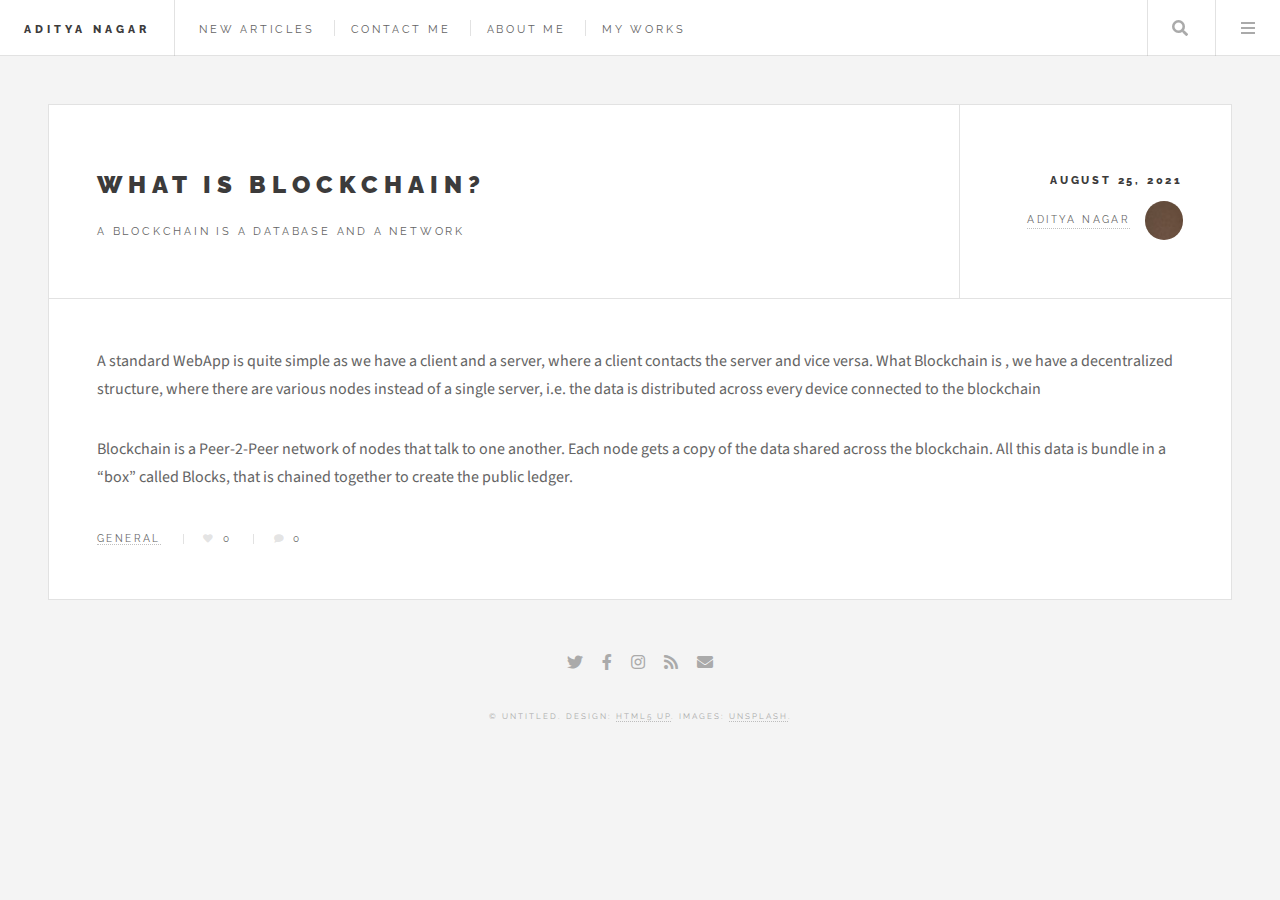
==== commit bcaa4e12: "Clean Up" ====
--- a/single.html
+++ b/single.html
@@ -1,9 +1,5 @@
 <!DOCTYPE HTML>
-<!--
-	Future Imperfect by HTML5 UP
-	html5up.net | @ajlkn
-	Free for personal and commercial use under the CCA 3.0 license (html5up.net/license)
--->
+
 <html>
 	<head>
 		<title>Aditya Nagar</title>
@@ -85,11 +81,10 @@
 										<p>A Blockchain is a DATABASE and a NETWORK</p>
 									</div>
 									<div class="meta">
-										<time class="published" datetime="2015-11-01">November 1, 2015</time>
-										<a href="#" class="author"><span class="name">Jane Doe</span><img src="images/avatar.jpg" alt="" /></a>
+										<time class="published" datetime="2021-08-25">August 25, 2021</time>
+										<a href="#" class="author"><span class="name">Aditya Nagar</span><img src="images/avatar.jpg" alt="" /></a>
 									</div>
 								</header>
-								<!-- <span class="image featured"><img src="images/pic01.jpg" alt="" /></span> -->
 								<p>A standard WebApp is quite simple as we have a client and a server, where a client contacts the server and vice versa. 
 									What Blockchain is , we have a decentralized structure, where there are various nodes instead of a single server, i.e. the data is distributed across every device connected to the blockchain
 									</p>
